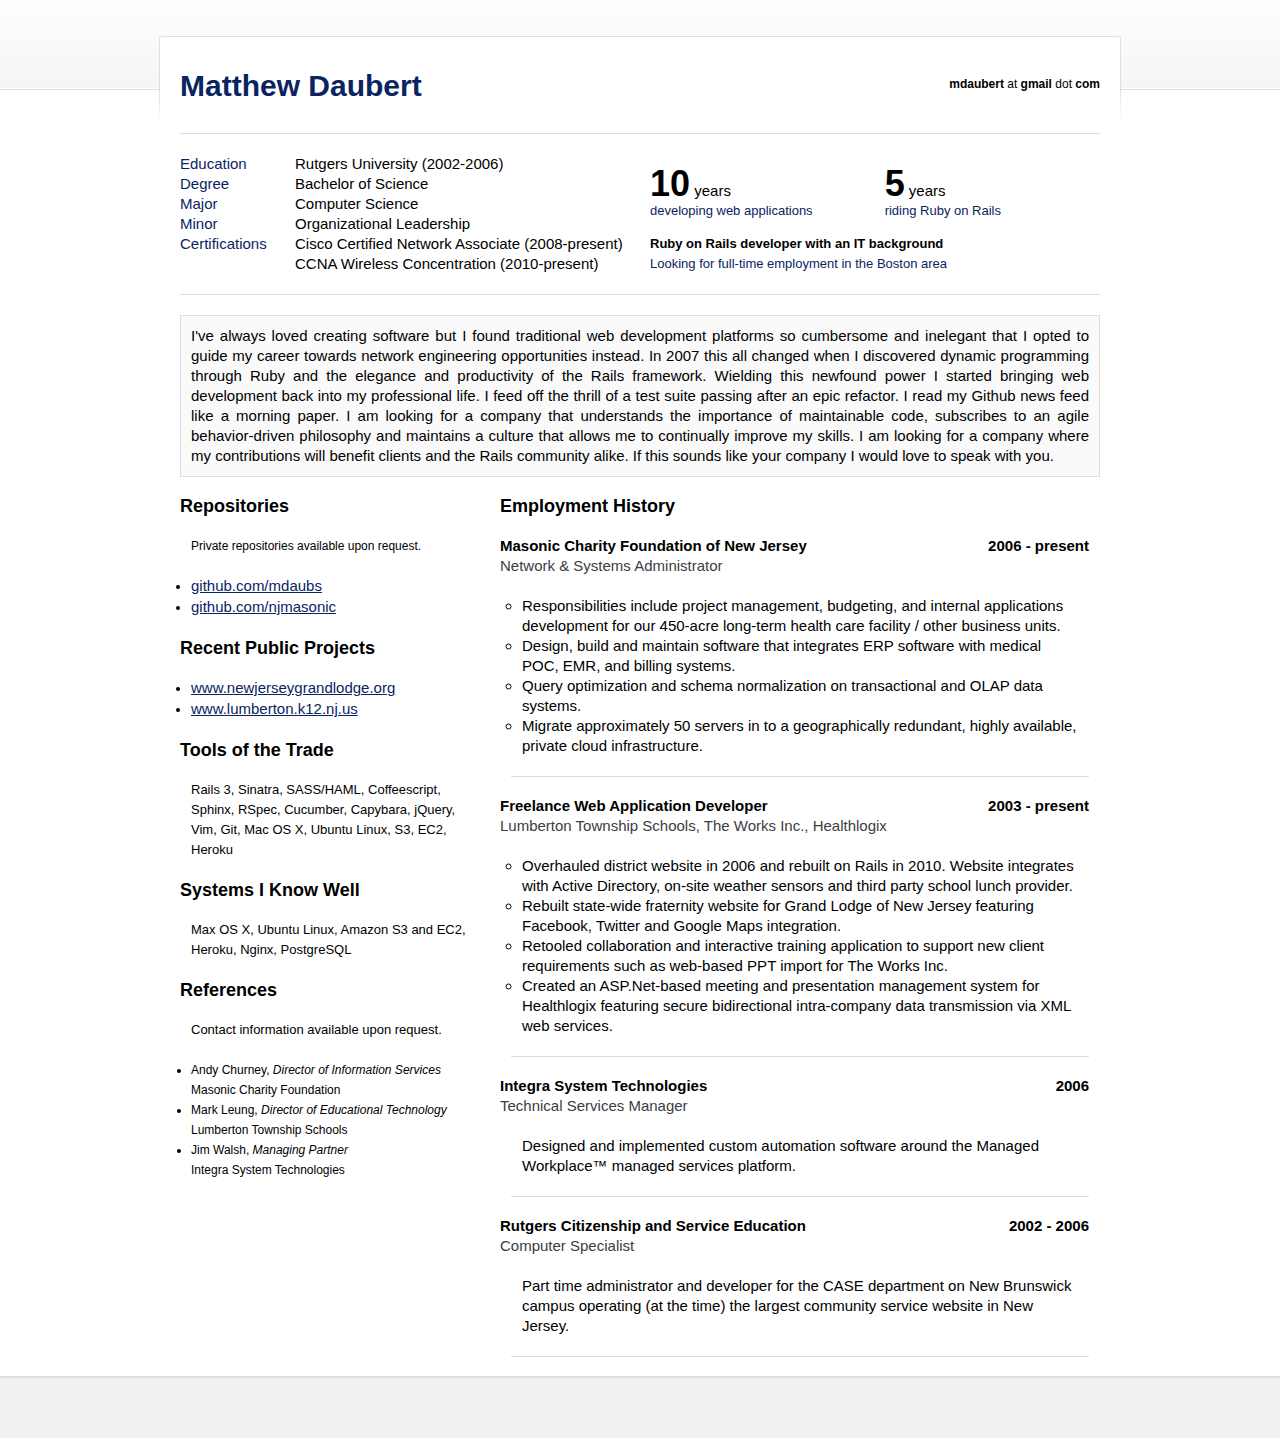
==== index.html @ 75b59246 "Revised resume" ====
<!DOCTYPE HTML>
<html>
  <head>
    <meta http-equiv="content-type" content="text/html; charset=UTF-8">
    <meta charset="utf-8">
    <title>Matthew Daubert's Résumé</title>
    <link href="styles.css" rel="stylesheet">
    <link href="styles-print.css" rel="stylesheet" media="print">
  </head>
  <body>
    <div id="main">
      <div id="header" class="true">
      </div>
      <div class="resume">
        <div class="intro">
          <h1 class="name">
            Matthew Daubert
          </h1>
          <span class="top-contact">
            <strong>mdaubert</strong> at <strong>gmail</strong> dot <strong>com</strong>
          </span>
          <div class="rule"></div>
        </div>
        <div class="vitals">
          <div class="left">
            <dl>
              <dt>Education</dt>
              <dd>Rutgers University (2002-2006)</dd>
              <dt>Degree</dt>
              <dd>Bachelor of Science</dd>
              <dt>Major</dt>
              <dd>Computer Science</dd>
              <dt>Minor</dt>
              <dd>Organizational Leadership</dd>
              <dt>Certifications</dt>
              <dd>Cisco Certified Network Associate (2008-present)</dd>
              <dt>&nbsp;</dt>
              <dd>CCNA Wireless Concentration (2010-present)</dd>
            </dl>
          </div>
          <div class="right">
            <ul class="stats">
              <li>
                <strong>10</strong> years
                <span>developing web applications</span>
              </li>
              <li>
                <strong>5</strong> years
                <span>riding Ruby on Rails</span>
              </li>
            </ul>
            <div class="tagline">
              Ruby on Rails developer with an IT background
              <span class="subtag">Looking for full-time employment in the Boston area</span>
            </div>
          </div>
        </div>
        <div class="rule"></div>
        <div class="purpose">
          I've always loved creating software but I found traditional web development platforms so cumbersome and inelegant that I opted to guide my career towards network engineering opportunities instead. In 2007 this all changed when I discovered dynamic programming through Ruby and the elegance and productivity of the Rails framework. Wielding this newfound power I started bringing web development back into my professional life. I feed off the thrill of a test suite passing after an epic refactor. I read my Github news feed like a morning paper. I am looking for a company that understands the importance of maintainable code, subscribes to an agile behavior-driven philosophy and maintains a culture that allows me to continually improve my skills. I am looking for a company where my contributions will benefit clients and the Rails community alike. If this sounds like your company I would love to speak with you.
        </div>
        <div class="body">
          <div class="employment-history">
            <h2>Employment History</h2>
            <ul class="employers">
              <li>
                <span class="name">Masonic Charity Foundation of New Jersey</span>
                <span class="timeframe">2006 - present</span>
                <span class="position">Network &amp; Systems Administrator</span>
                <ul>
                  <li>
                    Responsibilities include project management, budgeting, and internal applications development for our 450-acre long-term health care facility / other business units.
                  </li>
                  <li>
                    Design, build and maintain software that integrates ERP software with medical POC, EMR, and billing systems.
                  </li>
                  <li>
                    Query optimization and schema normalization on transactional and OLAP data systems.
                  </li>
                  <li>
                    Migrate approximately 50 servers in to a geographically redundant, highly available, private cloud infrastructure.
                  </li>
                </ul>
              </li>
              <li>
                <span class="name">Freelance Web Application Developer</span>
                <span class="timeframe">2003 - present</span>
                <span class="position">Lumberton Township Schools, The Works Inc., Healthlogix</span>
                <ul>
                  <li>
                    Overhauled district website in 2006 and rebuilt on Rails in 2010. Website integrates with Active Directory, on-site weather sensors and third party school lunch provider.
                  </li>
                  <li>
                    Rebuilt state-wide fraternity website for Grand Lodge of New Jersey featuring Facebook, Twitter and Google Maps integration.
                  </li>
                  <li>
                    Retooled collaboration and interactive training application to support new client requirements such as web-based PPT import for The Works Inc.
                  </li>
                  <li>
                    Created an ASP.Net-based meeting and presentation management system for Healthlogix featuring secure bidirectional intra-company data transmission via XML web services.
                  </li>
                </ul>
              </li>
              <li>
                <span class="name">Integra System Technologies</span>
                <span class="timeframe">2006</span>
                <span class="position">Technical Services Manager</span>
                <p>
                Designed and implemented custom automation software around the Managed Workplace&#8482; managed services platform.
                </p>
              </li>
              <li>
                <span class="name">Rutgers Citizenship and Service Education</span>
                <span class="timeframe">2002 - 2006</span>
                <span class="position">Computer Specialist</span>
                <p>
                Part time administrator and developer for the CASE department on New Brunswick campus operating (at the time) the largest community service website in New Jersey.
                </p>
              </li>
            </ul>
            <div class="cont">
              Continued on next page...
            </div>
          </div>
          <div class="other">
            <div class="print-on-left">
              <h2>Repositories</h2>
              <p class="fine-print">Private repositories available upon request.</p>
              <ul class="portfolio">
                <li><a href="http://github.com/mdaubs">github.com/mdaubs</a></li>
                <li><a href="http://github.com/njmasonic">github.com/njmasonic</a></li>
              </ul>
              <h2>Recent Public Projects</h2>
              <ul class="portfolio">
                <li><a href="http://www.newjerseygrandlodge.org">www.newjerseygrandlodge.org</a></li>
                <li><a href="http://www.lumberton.k12.nj.us">www.lumberton.k12.nj.us</a></li>
              </ul>
              <h2>Tools of the Trade</h2>
              <p>
                Rails 3, Sinatra, SASS/HAML, Coffeescript, Sphinx, RSpec, Cucumber, Capybara, jQuery, Vim, Git, Mac OS X, Ubuntu Linux, S3, EC2, Heroku
              </p>
              <h2>Systems I Know Well</h2>
              <p>
                Max OS X, Ubuntu Linux, Amazon S3 and EC2, Heroku, Nginx, PostgreSQL
              </p>
            </div>
            <div class="print-on-right">
              <h2>References</h2>
              <p>Contact information available upon request.</p>
              <ul class="references">
                <li>Andy Churney, <em>Director of Information Services</em><br/>Masonic Charity Foundation</li>
                <li>Mark Leung, <em>Director of Educational Technology</em><br/>Lumberton Township Schools</li>
                <li>Jim Walsh, <em>Managing Partner</em><br/>Integra System Technologies</li>
              </ul>
            </div>
          </div>
        </div>
        <div class="clearfix"></div>
        <div id="print-disclaimer">
          <div class="rule"></div>
          Thank you for printing my résumé. Please remember to recycle when you're done.
        </div>
      </div>
      <div id="footer">
      </div>
    </div>
  </body>
</html>
---- styles.css ----
body {
  background-color: white;
  font: 15px helvetica,arial,freesans,clean,sans-serif;
  line-height: 20px;
  color: #000;
}
html, body {
  height: 100%;
}
* {
  padding: 0;
  margin: 0;
}
h2 {
  font-size: 18px;
  margin-bottom: 20px;
}
h2 em {
  color: #DDD;
  font-style: normal;
}
#main {
  background: url(background.png) repeat-x scroll top center;
}
#header {
  height: 54px;
  margin: 0 auto;
  width: 950px;
  min-width: 950px;
}
.resume {
  margin: 0 auto;
  padding: 0 15px;
  width: 920px;
}
img.ruby {
  height: 48px;
  width: 48px;
  border: 1px solid #DDDDDD;
  margin-right: 5px;
  padding: 2px;
  vertical-align: middle;
}
.intro {
  margin: -20px 0 0 -25px;
  padding: 25px 25px 0 25px;
  position: relative;
  width: 920px;
}
.intro h1.name {
  color: #0A245F;
  font-size: 30px;
  font-weight: bold;
  height: 54px;
  line-height: 54px;
  text-shadow: 1px 1px 0 #FFFFFF;
}
.intro .top-contact {
  float: right;
  position: relative;
  top: -39px;
  right: 0;
  font-size: 12px;
  text-align: right;
}
.intro .top-contact a {
  font-size: 16px;
  color: #0A245F;
  text-decoration: none;
}
.intro .top-contact a:hover {
  color: #1F4292;
}
.left {
  float: left;
  width: 450px;
}
.right {
  float: right;
  width: 450px;
}
.employment-history {
  float: right;
  width: 600px;
}
.other {
  float: left;
  width: 300px;
  font-size: 13px;
}
.other a {
  font-size: 15px;
  color: #0A245F;
}
.other a:hover {
  color: #1F4292;
}
dl { margin-bottom: 20px; }
dt {
  color: #0A245F;
  float: left;
  width: 115px;
}
ul.stats {
  list-style: none;
  margin-top: 20px;
}
ul.stats > li {
  float: left;
  margin-right: 72px;
}
ul.stats li strong {
  color: #000000;
  font-size: 36px;
  font-weight: bold;
}
ul.stats li span {
  color: #0A245F;
  display: block;
  font-size: 13px;
}
.tagline {
  clear: both;
  margin-top: 80px;
  font-size: 13px;
  font-weight: bold;
}
.tagline .subtag {
  display: block;
  color: #0A245F;
  font-weight: normal;
}
.rule {
  border-bottom: 1px solid #DDDDDD;
  clear: both;
  height: 0;
  margin: 19px 0 20px 0;
  overflow: hidden;
}
.purpose {
  border: 1px solid #DDDDDD;
  background-color: #FAFAFA;
  padding: 10px;
  margin-bottom: 19px;
  text-align: justify;
}
.body p { margin: 0 11px 20px 11px; }
ul.employers {
  list-style: none;
  margin: 0 11px;
}
ul.employers > li {
  margin-bottom: 19px;
  border-bottom: 1px solid #DDDDDD;
}
ul.employers > li > ul { margin-bottom: 20px; }
ul.employers > li > ul > li,
ul.portfolio > li,
ul.references > li { margin: 0 11px; }
ul.references { font-size: 12px; }
ul.portfolio { margin-bottom: 20px; }
ul.employers .name {
  float: left;
  color: #000;
  font-weight: bold;
  margin-left: -11px;
}
ul.employers .timeframe {
  float: right;
  font-weight: bold;
}
ul.employers .position {
  clear: both;
  display: block;
  margin-left: -11px;
  margin-bottom: 20px;
  color: #3A3D44;
}
#footer {
  background: none repeat scroll 0 0 #F1F1F1;
  border-top: 2px solid #DDDDDD;
  font-size: 12px;
  height: 60px;
}
.clearfix { clear: both; }
#print-disclaimer, .cont { display: none; }
.fine-print { font-size: 12px; }
---- styles-print.css ----
.other { width: 900px; }
.employment-history { width: 900px; }
#footer, #header { display: none; }
#main { background-image: none; }
ul.employers .position { clear: none; }
ul.employers .name { margin-right: 20px; }
.other { padding-top: 60px; }
.print-on-left {
  float: left; 
  width: 440px; 
  margin-right: 10px; 
}
.print-on-right {
  float: right; 
  width: 440px; 
  margin-left: 10px; 
}
#print-disclaimer { 
  display: block;
  font-weight: bold;
  color: #006000;
  text-align: center;
}
.cont { 
  display: block; 
  page-break-after: always;
}
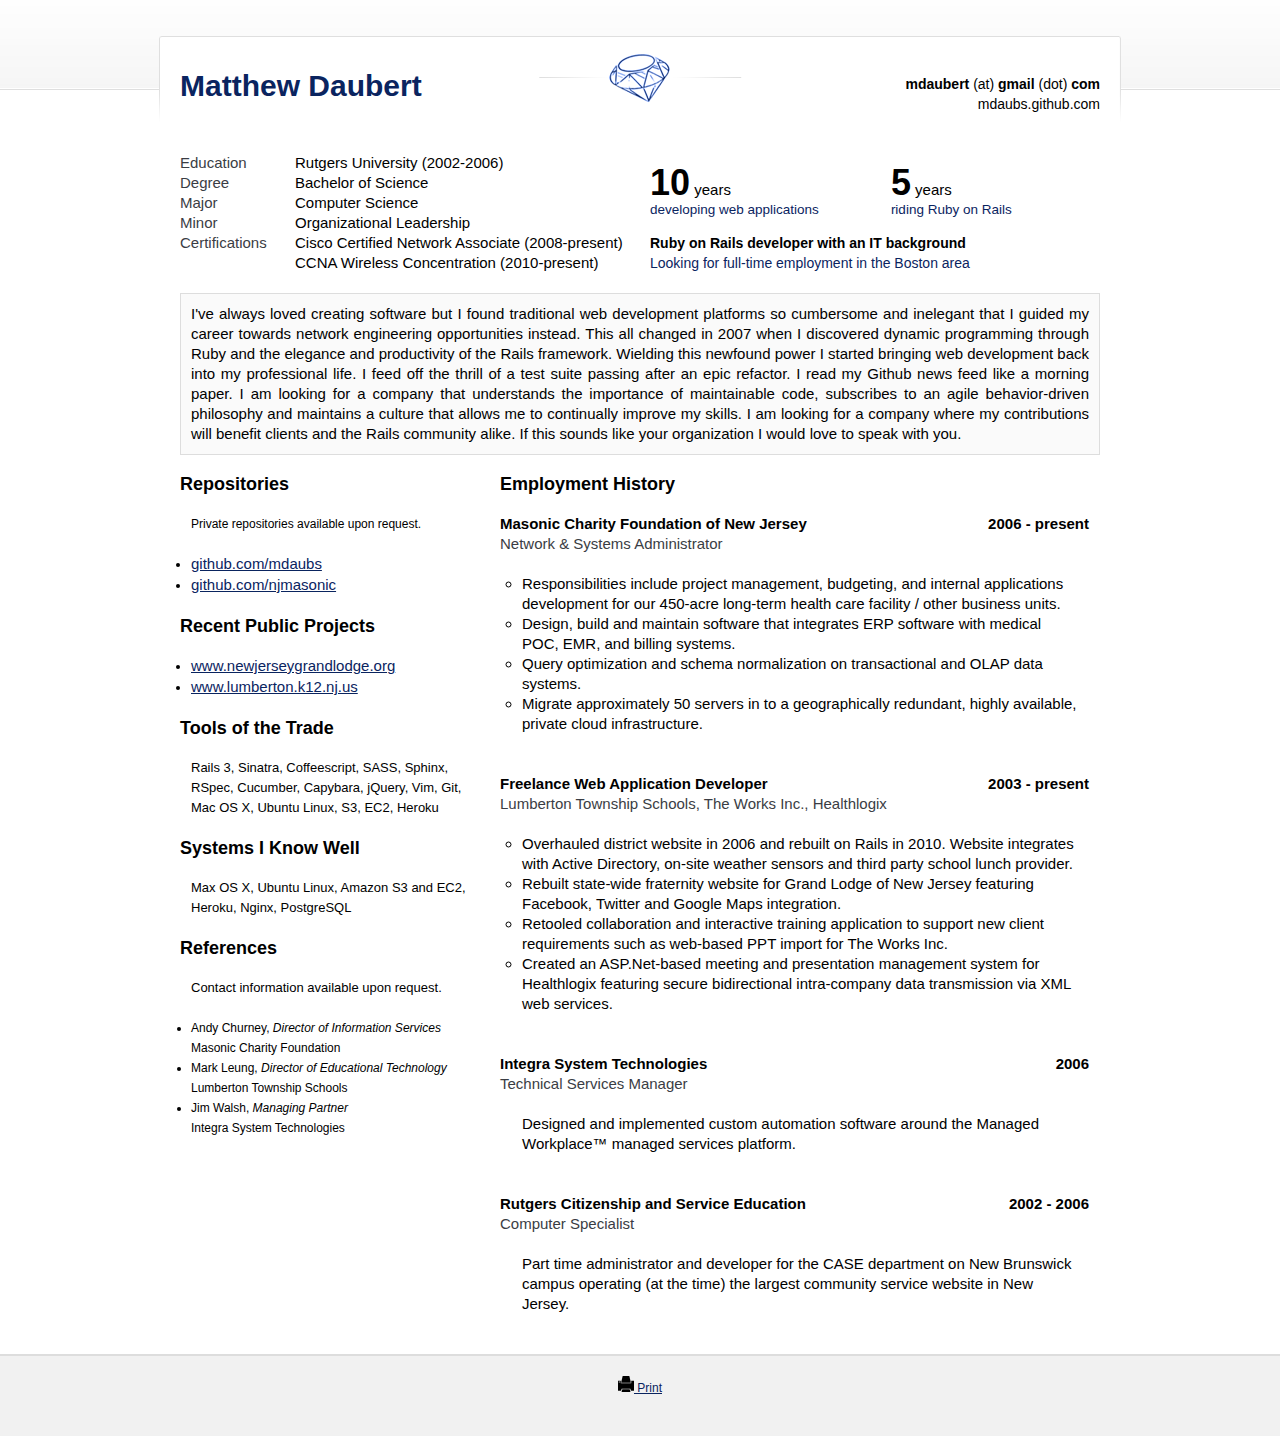
==== commit 18b37d39: "Minor tweaks and more printer-friendly" ====
--- a/index.html
+++ b/index.html
@@ -17,9 +17,10 @@
             Matthew Daubert
           </h1>
           <span class="top-contact">
-            <strong>mdaubert</strong> at <strong>gmail</strong> dot <strong>com</strong>
+            <strong>mdaubert</strong> (at) <strong>gmail</strong> (dot) <strong>com</strong></br>
+            mdaubs.github.com
           </span>
-          <div class="rule"></div>
+          <div class="clearfix"></div>
         </div>
         <div class="vitals">
           <div class="left">
@@ -55,9 +56,9 @@
             </div>
           </div>
         </div>
-        <div class="rule"></div>
+        <div class="clearfix"></div>
         <div class="purpose">
-          I've always loved creating software but I found traditional web development platforms so cumbersome and inelegant that I opted to guide my career towards network engineering opportunities instead. In 2007 this all changed when I discovered dynamic programming through Ruby and the elegance and productivity of the Rails framework. Wielding this newfound power I started bringing web development back into my professional life. I feed off the thrill of a test suite passing after an epic refactor. I read my Github news feed like a morning paper. I am looking for a company that understands the importance of maintainable code, subscribes to an agile behavior-driven philosophy and maintains a culture that allows me to continually improve my skills. I am looking for a company where my contributions will benefit clients and the Rails community alike. If this sounds like your company I would love to speak with you.
+          I've always loved creating software but I found traditional web development platforms so cumbersome and inelegant that I guided my career towards network engineering opportunities instead. This all changed in 2007 when I discovered dynamic programming through Ruby and the elegance and productivity of the Rails framework. Wielding this newfound power I started bringing web development back into my professional life. I feed off the thrill of a test suite passing after an epic refactor. I read my Github news feed like a morning paper. I am looking for a company that understands the importance of maintainable code, subscribes to an agile behavior-driven philosophy and maintains a culture that allows me to continually improve my skills. I am looking for a company where my contributions will benefit clients and the Rails community alike. If this sounds like your organization I would love to speak with you.
         </div>
         <div class="body">
           <div class="employment-history">
@@ -118,10 +119,8 @@
                 </p>
               </li>
             </ul>
-            <div class="cont">
-              Continued on next page...
-            </div>
           </div>
+          <div class="cont">Continued on next page...</div>
           <div class="other">
             <div class="print-on-left">
               <h2>Repositories</h2>
@@ -137,7 +136,7 @@
               </ul>
               <h2>Tools of the Trade</h2>
               <p>
-                Rails 3, Sinatra, SASS/HAML, Coffeescript, Sphinx, RSpec, Cucumber, Capybara, jQuery, Vim, Git, Mac OS X, Ubuntu Linux, S3, EC2, Heroku
+                Rails 3, Sinatra, Coffeescript, SASS, Sphinx, RSpec, Cucumber, Capybara, jQuery, Vim, Git, Mac OS X, Ubuntu Linux, S3, EC2, Heroku
               </p>
               <h2>Systems I Know Well</h2>
               <p>
@@ -158,10 +157,14 @@
         <div class="clearfix"></div>
         <div id="print-disclaimer">
           <div class="rule"></div>
-          Thank you for printing my résumé. Please remember to recycle when you're done.
+          Thank you for printing my résumé. Please remember to recycle when you're finished.
         </div>
       </div>
       <div id="footer">
+        <a href="javascript:window.print()">
+          <img src="print.png" height="16" width="16">
+          Print
+        </a>
       </div>
     </div>
   </body>
--- a/styles.css
+++ b/styles.css
@@ -60,14 +60,17 @@
   position: relative;
   top: -39px;
   right: 0;
-  font-size: 12px;
+  font-size: 14px;
   text-align: right;
 }
 .intro .top-contact a {
-  font-size: 16px;
   color: #0A245F;
   text-decoration: none;
 }
+#footer a {
+  color: #0A245F;
+}
+#footer a:hover,
 .intro .top-contact a:hover {
   color: #1F4292;
 }
@@ -97,7 +100,7 @@
 }
 dl { margin-bottom: 20px; }
 dt {
-  color: #0A245F;
+  color: #3A3D44;
   float: left;
   width: 115px;
 }
@@ -117,12 +120,12 @@
 ul.stats li span {
   color: #0A245F;
   display: block;
-  font-size: 13px;
+  font-size: 13.5px;
 }
 .tagline {
   clear: both;
   margin-top: 80px;
-  font-size: 13px;
+  font-size: 14px;
   font-weight: bold;
 }
 .tagline .subtag {
@@ -150,8 +153,7 @@
   margin: 0 11px;
 }
 ul.employers > li {
-  margin-bottom: 19px;
-  border-bottom: 1px solid #DDDDDD;
+  margin-bottom: 40px;
 }
 ul.employers > li > ul { margin-bottom: 20px; }
 ul.employers > li > ul > li,
@@ -181,6 +183,8 @@
   border-top: 2px solid #DDDDDD;
   font-size: 12px;
   height: 60px;
+  text-align: center;
+  padding-top: 20px;
 }
 .clearfix { clear: both; }
 #print-disclaimer, .cont { display: none; }
--- a/styles-print.css
+++ b/styles-print.css
@@ -1,3 +1,9 @@
+body {
+  font-size: 13px;
+}
+.resume {
+  zoom: 0.9;
+}
 .other { width: 900px; }
 .employment-history { width: 900px; }
 #footer, #header { display: none; }
@@ -25,3 +31,4 @@
   display: block; 
   page-break-after: always;
 }
+.dont-print { display: none; }
